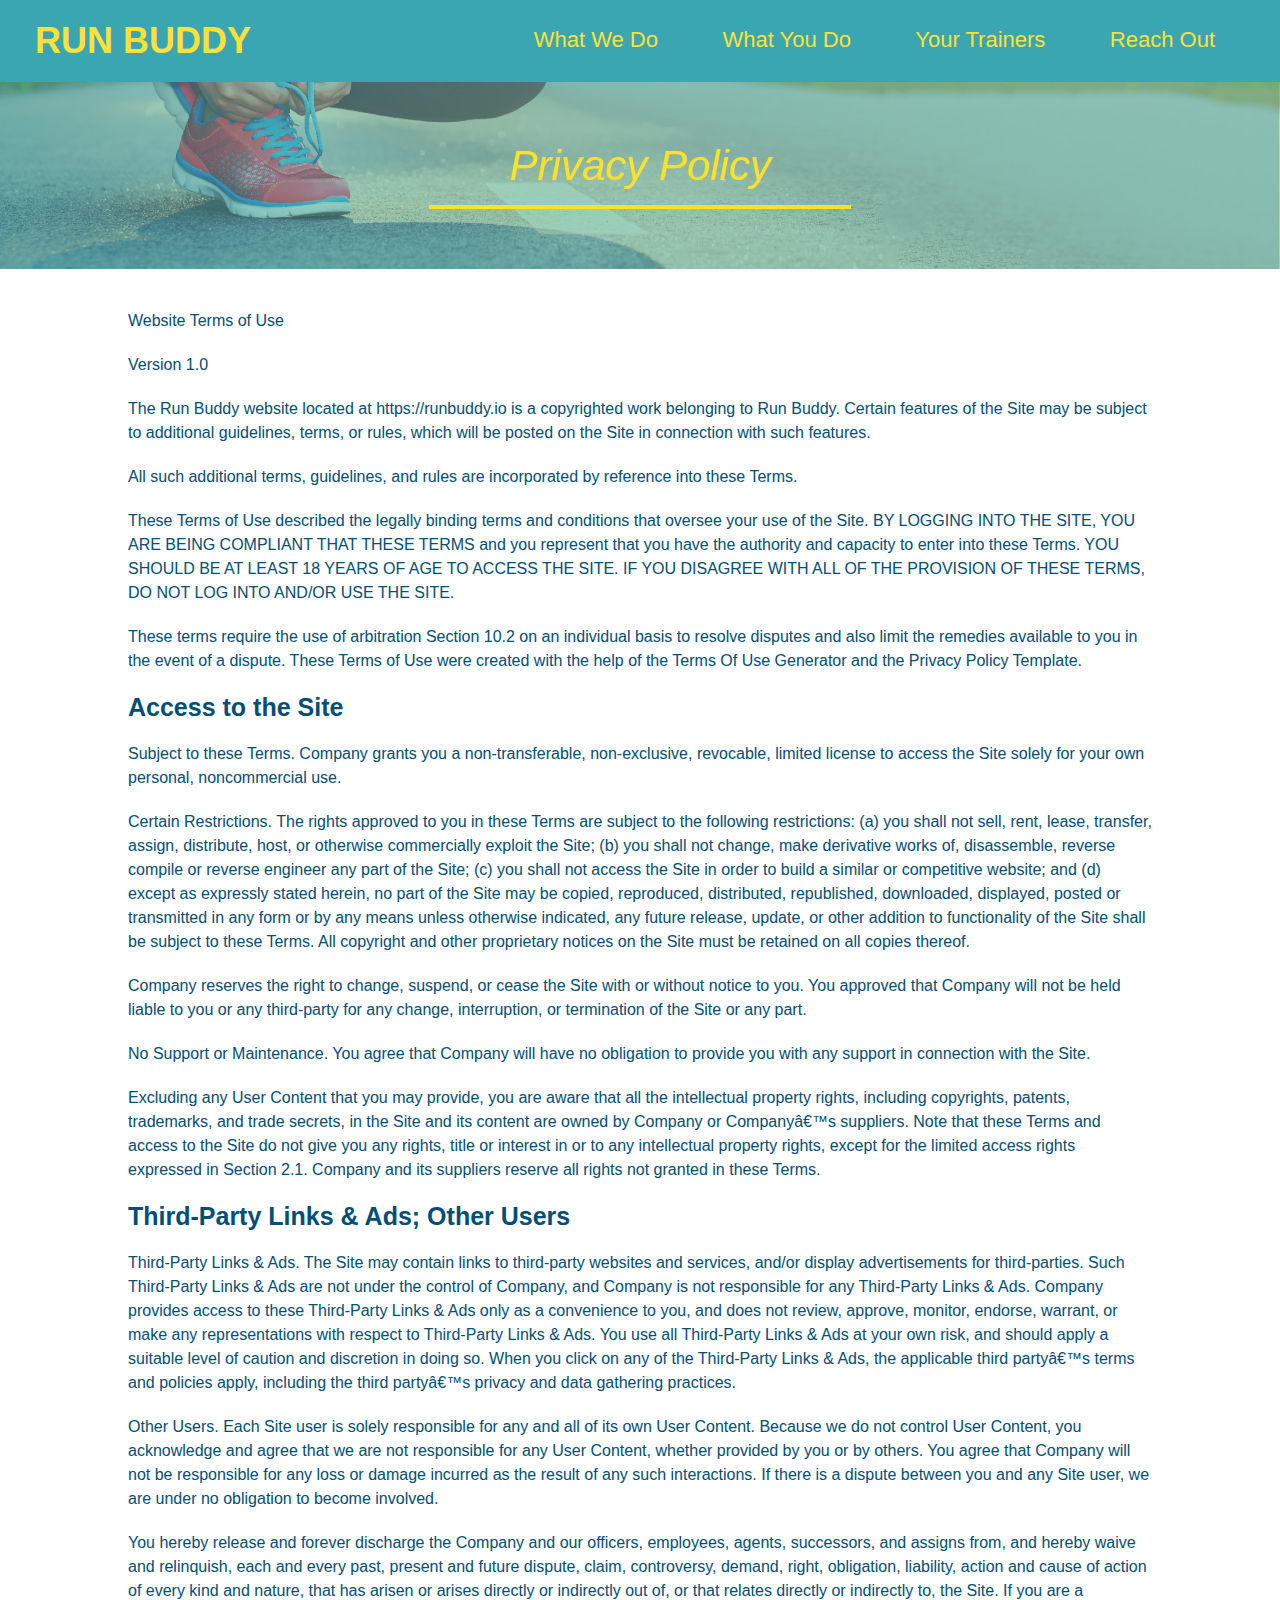
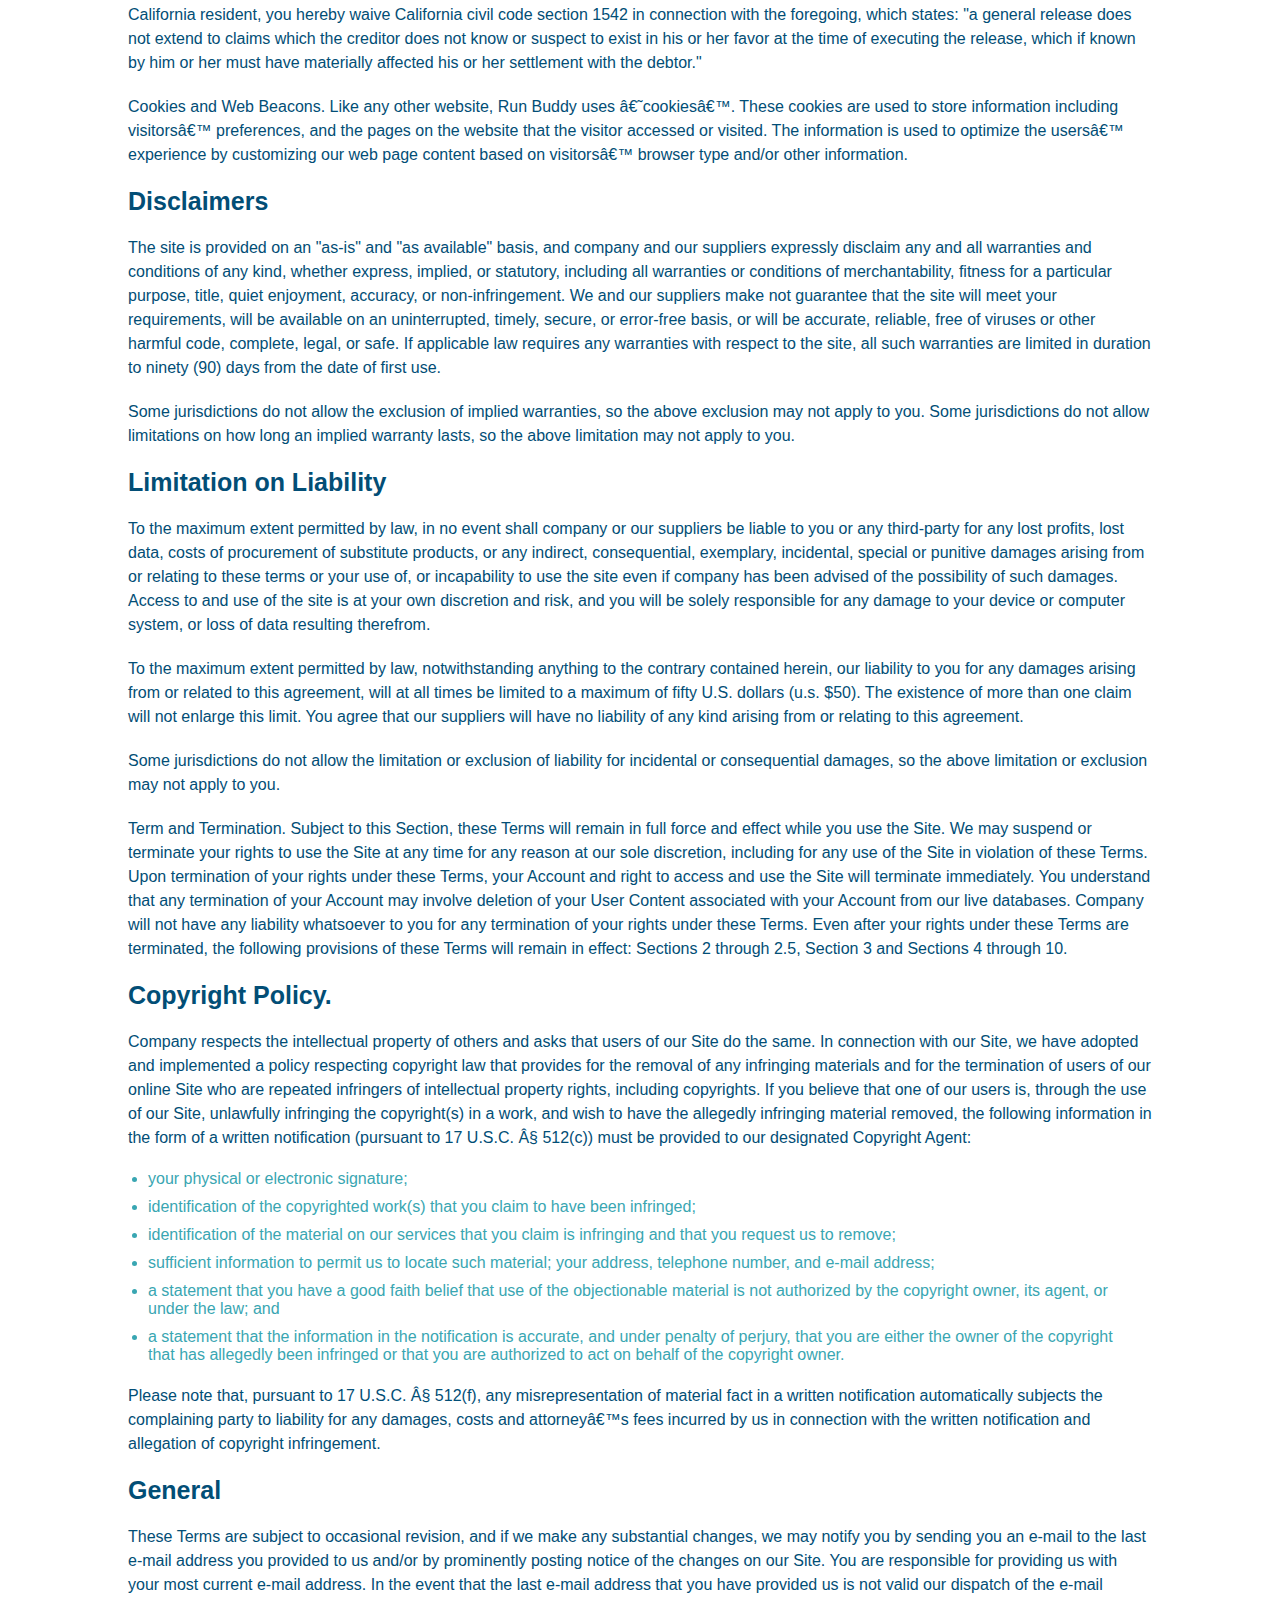
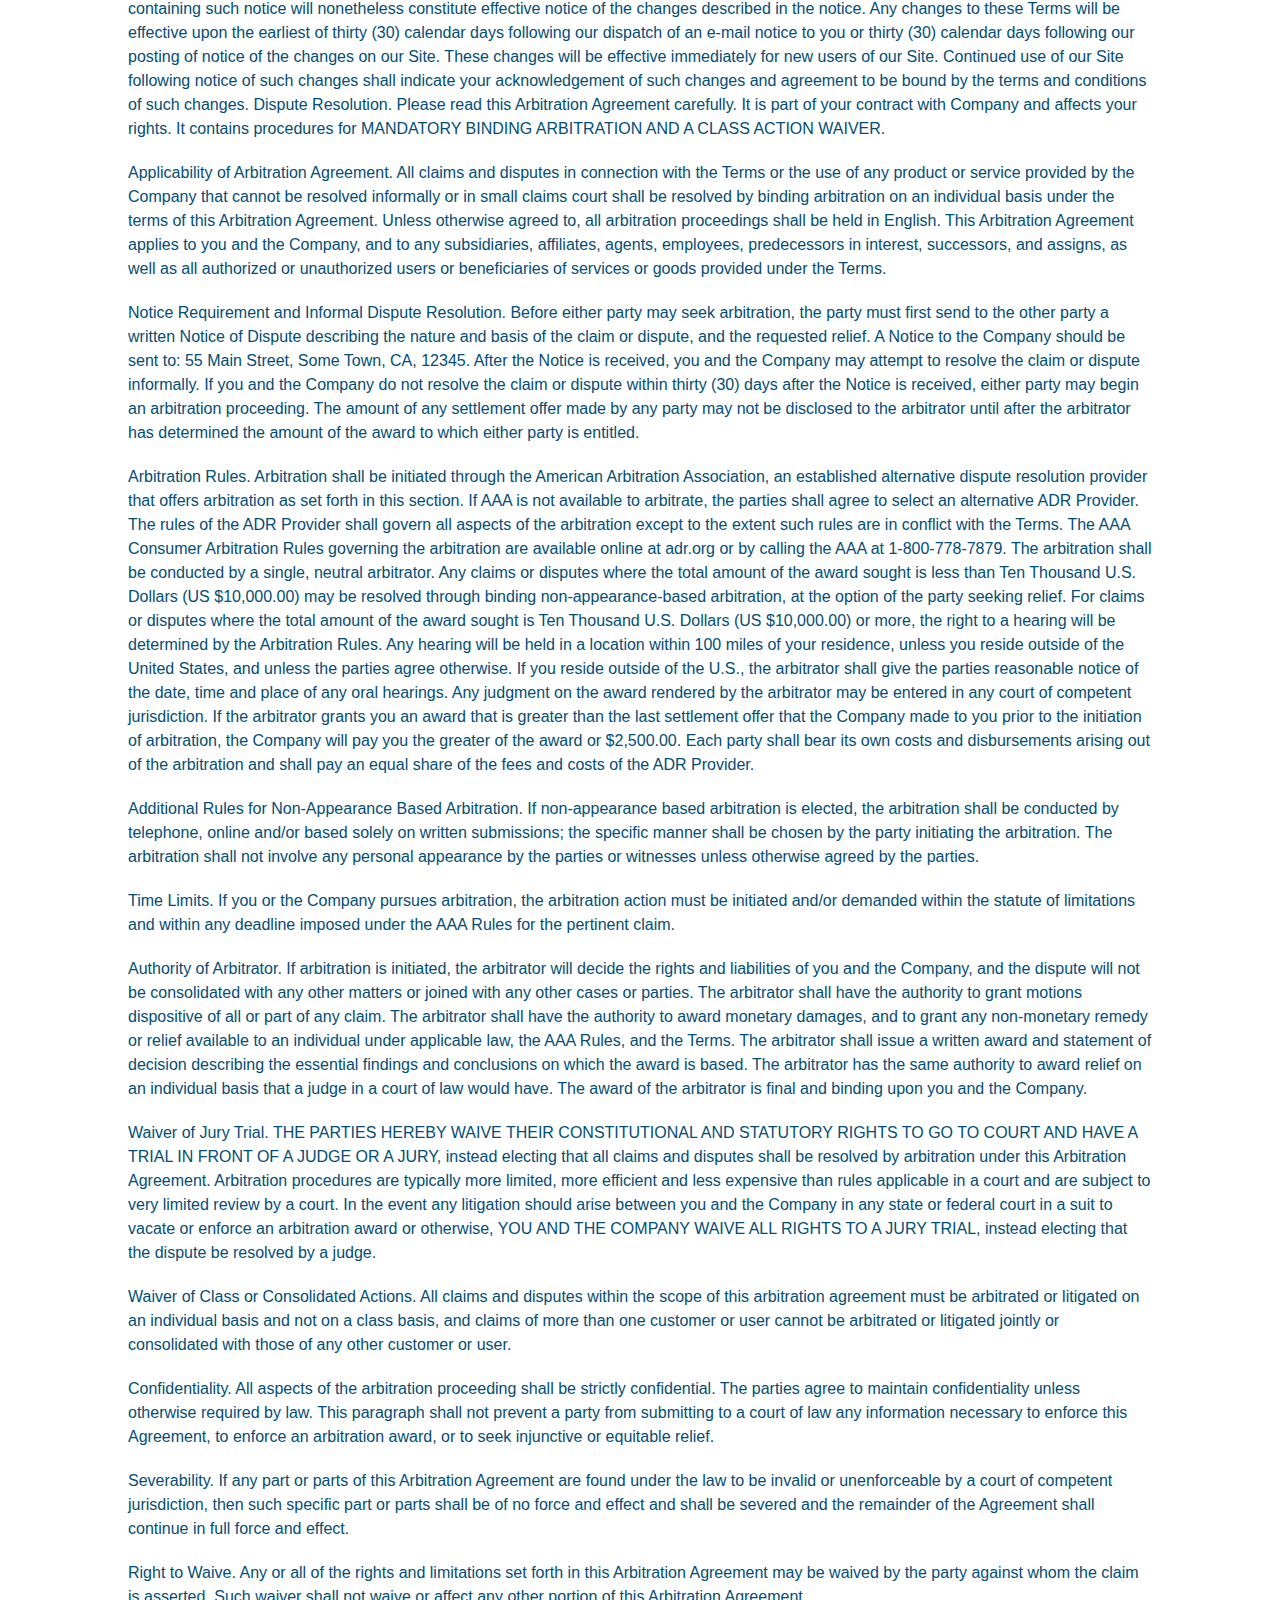
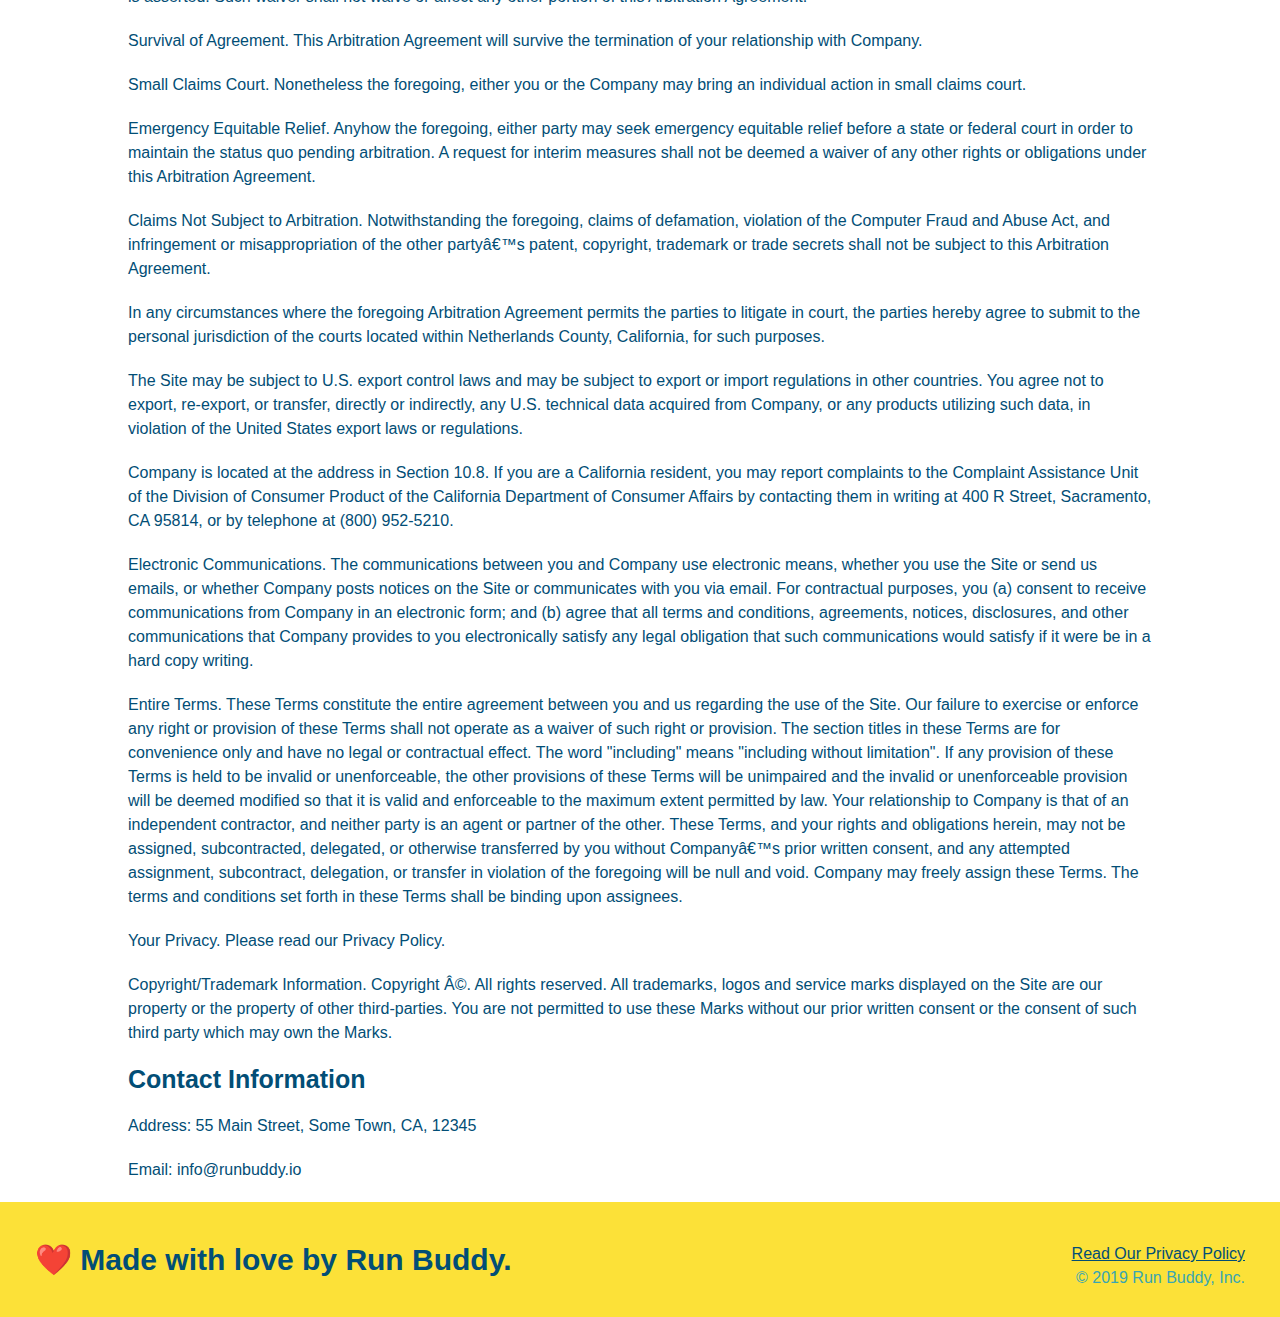
==== privacy-policy.html @ d6eb3178 "privacy policy" ====
<!DOCTYPE html>
<html lang="en">
    <head>
        <meta charset="UTF-8" />
        <title>Privacy Policy - Run Buddy</title>
        <link rel="stylesheet" href="./assets/css/style.css" />
        <link rel="stylesheet" href="./assets/css/secondary-styles.css" />
    </head>
    <body>
        <header>
            <h1>
            <a href="/">
                RUN BUDDY
            </a>
            </h1>
            <nav>
                <ul>
                    <li>
                        <a href="./index.html#what-we-do">What We Do</a>
                    </li>
                    <li>
                        <a href="./index.html#what-you-do">What You Do</a>
                    </li>
                    <li>
                        <a href="./index.html#your-trainers">Your Trainers</a>
                    </li>
                    <li>
                        <a href="./index.html#reach-out">Reach Out</a>
                    </li>
                </ul>
            </nav>
        </header>
        <Section class="hero">
            <h2 class="page-title">
                Privacy Policy
            </h2>
        </Section>
        <article class="secondary-content">
            <p>
                Website Terms of Use
              </p>
        
              <p>
                Version 1.0
              </p>
        
              <p>
                The Run Buddy website located at https://runbuddy.io is a copyrighted work belonging to Run Buddy. Certain
                features of the Site may be subject to additional guidelines, terms, or rules, which will be posted on the Site
                in connection with such features.
              </p>
        
              <p>
                All such additional terms, guidelines, and rules are incorporated by reference into these Terms.
              </p>
        
              <p>
                These Terms of Use described the legally binding terms and conditions that oversee your use of the Site. BY
                LOGGING INTO THE SITE, YOU ARE BEING COMPLIANT THAT THESE TERMS and you represent that you have the authority
                and capacity to enter into these Terms. YOU SHOULD BE AT LEAST 18 YEARS OF AGE TO ACCESS THE SITE. IF YOU
                DISAGREE WITH ALL OF THE PROVISION OF THESE TERMS, DO NOT LOG INTO AND/OR USE THE SITE.
              </p>
        
              <p>
                These terms require the use of arbitration Section 10.2 on an individual basis to resolve disputes and also
                limit the remedies available to you in the event of a dispute. These Terms of Use were created with the help of
                the Terms Of Use Generator and the Privacy Policy Template.
              </p>
        
              <h3>
                Access to the Site
              </h3>
        
              <p>
                Subject to these Terms. Company grants you a non-transferable, non-exclusive, revocable, limited license to
                access the Site solely for your own personal, noncommercial use.
              </p>
        
              <p>
                Certain Restrictions. The rights approved to you in these Terms are subject to the following restrictions: (a)
                you shall not sell, rent, lease, transfer, assign, distribute, host, or otherwise commercially exploit the Site;
                (b) you shall not change, make derivative works of, disassemble, reverse compile or reverse engineer any part of
                the Site; (c) you shall not access the Site in order to build a similar or competitive website; and (d) except
                as expressly stated herein, no part of the Site may be copied, reproduced, distributed, republished, downloaded,
                displayed, posted or transmitted in any form or by any means unless otherwise indicated, any future release,
                update, or other addition to functionality of the Site shall be subject to these Terms. All copyright and other
                proprietary notices on the Site must be retained on all copies thereof.
              </p>
        
              <p>
                Company reserves the right to change, suspend, or cease the Site with or without notice to you. You approved
                that Company will not be held liable to you or any third-party for any change, interruption, or termination of
                the Site or any part.
              </p>
        
              <p>
                No Support or Maintenance. You agree that Company will have no obligation to provide you with any support in
                connection with the Site.
              </p>
        
              <p>
                Excluding any User Content that you may provide, you are aware that all the intellectual property rights,
                including copyrights, patents, trademarks, and trade secrets, in the Site and its content are owned by Company
                or Companyâ€™s suppliers. Note that these Terms and access to the Site do not give you any rights, title or
                interest in or to any intellectual property rights, except for the limited access rights expressed in Section
                2.1. Company and its suppliers reserve all rights not granted in these Terms.
              </p>
        
              <h3>
                Third-Party Links & Ads; Other Users
              </h3>
        
              <p>
                Third-Party Links & Ads. The Site may contain links to third-party websites and services, and/or display
                advertisements for third-parties. Such Third-Party Links & Ads are not under the control of Company, and Company
                is not responsible for any Third-Party Links & Ads. Company provides access to these Third-Party Links & Ads
                only as a convenience to you, and does not review, approve, monitor, endorse, warrant, or make any
                representations with respect to Third-Party Links & Ads. You use all Third-Party Links & Ads at your own risk,
                and should apply a suitable level of caution and discretion in doing so. When you click on any of the
                Third-Party Links & Ads, the applicable third partyâ€™s terms and policies apply, including the third partyâ€™s
                privacy and data gathering practices.
              </p>
        
              <p>
                Other Users. Each Site user is solely responsible for any and all of its own User Content. Because we do not
                control User Content, you acknowledge and agree that we are not responsible for any User Content, whether
                provided by you or by others. You agree that Company will not be responsible for any loss or damage incurred as
                the result of any such interactions. If there is a dispute between you and any Site user, we are under no
                obligation to become involved.
              </p>
        
              <p>
                You hereby release and forever discharge the Company and our officers, employees, agents, successors, and
                assigns from, and hereby waive and relinquish, each and every past, present and future dispute, claim,
                controversy, demand, right, obligation, liability, action and cause of action of every kind and nature, that has
                arisen or arises directly or indirectly out of, or that relates directly or indirectly to, the Site. If you are
                a California resident, you hereby waive California civil code section 1542 in connection with the foregoing,
                which states: "a general release does not extend to claims which the creditor does not know or suspect to exist
                in his or her favor at the time of executing the release, which if known by him or her must have materially
                affected his or her settlement with the debtor."
              </p>
        
              <p>
                Cookies and Web Beacons. Like any other website, Run Buddy uses â€˜cookiesâ€™. These cookies are used to store
                information including visitorsâ€™ preferences, and the pages on the website that the visitor accessed or visited.
                The information is used to optimize the usersâ€™ experience by customizing our web page content based on visitorsâ€™
                browser type and/or other information.
              </p>
        
              <h3>
                Disclaimers
              </h3>
        
              <p>
                The site is provided on an "as-is" and "as available" basis, and company and our suppliers expressly disclaim
                any and all warranties and conditions of any kind, whether express, implied, or statutory, including all
                warranties or conditions of merchantability, fitness for a particular purpose, title, quiet enjoyment, accuracy,
                or non-infringement. We and our suppliers make not guarantee that the site will meet your requirements, will be
                available on an uninterrupted, timely, secure, or error-free basis, or will be accurate, reliable, free of
                viruses or other harmful code, complete, legal, or safe. If applicable law requires any warranties with respect
                to the site, all such warranties are limited in duration to ninety (90) days from the date of first use.
              </p>
        
              <p>
                Some jurisdictions do not allow the exclusion of implied warranties, so the above exclusion may not apply to
                you. Some jurisdictions do not allow limitations on how long an implied warranty lasts, so the above limitation
                may not apply to you.
              </p>
        
              <h3>
                Limitation on Liability
              </h3>
        
              <p>
                To the maximum extent permitted by law, in no event shall company or our suppliers be liable to you or any
                third-party for any lost profits, lost data, costs of procurement of substitute products, or any indirect,
                consequential, exemplary, incidental, special or punitive damages arising from or relating to these terms or
                your use of, or incapability to use the site even if company has been advised of the possibility of such
                damages. Access to and use of the site is at your own discretion and risk, and you will be solely responsible
                for any damage to your device or computer system, or loss of data resulting therefrom.
              </p>
        
              <p>
                To the maximum extent permitted by law, notwithstanding anything to the contrary contained herein, our liability
                to you for any damages arising from or related to this agreement, will at all times be limited to a maximum of
                fifty U.S. dollars (u.s. $50). The existence of more than one claim will not enlarge this limit. You agree that
                our suppliers will have no liability of any kind arising from or relating to this agreement.
              </p>
        
              <p>
                Some jurisdictions do not allow the limitation or exclusion of liability for incidental or consequential
                damages, so the above limitation or exclusion may not apply to you.
              </p>
        
              <p>
                Term and Termination. Subject to this Section, these Terms will remain in full force and effect while you use
                the Site. We may suspend or terminate your rights to use the Site at any time for any reason at our sole
                discretion, including for any use of the Site in violation of these Terms. Upon termination of your rights under
                these Terms, your Account and right to access and use the Site will terminate immediately. You understand that
                any termination of your Account may involve deletion of your User Content associated with your Account from our
                live databases. Company will not have any liability whatsoever to you for any termination of your rights under
                these Terms. Even after your rights under these Terms are terminated, the following provisions of these Terms
                will remain in effect: Sections 2 through 2.5, Section 3 and Sections 4 through 10.
              </p>
        
              <h3>
                Copyright Policy.
              </h3>
        
              <p>
                Company respects the intellectual property of others and asks that users of our Site do the same. In connection
                with our Site, we have adopted and implemented a policy respecting copyright law that provides for the removal
                of any infringing materials and for the termination of users of our online Site who are repeated infringers of
                intellectual property rights, including copyrights. If you believe that one of our users is, through the use of
                our Site, unlawfully infringing the copyright(s) in a work, and wish to have the allegedly infringing material
                removed, the following information in the form of a written notification (pursuant to 17 U.S.C. Â§ 512(c)) must
                be provided to our designated Copyright Agent:
              </p>
        
              <ul>
                <li>
                  your physical or electronic signature;
                </li>
                <li>
                  identification of the copyrighted work(s) that you claim to have been infringed;
                </li>
                <li>
                  identification of the material on our services that you claim is infringing and that you request us to remove;
                </li>
                <li>
                  sufficient information to permit us to locate such material; your address, telephone number, and e-mail
                  address;
                </li>
                <li>
                  a statement that you have a good faith belief that use of the objectionable material is not authorized by the
                  copyright owner, its agent, or under the law; and
                </li>
                <li>
                  a statement that the information in the notification is accurate, and under penalty of perjury, that you are
                  either the owner of the copyright that has allegedly been infringed or that you are authorized to act on
                  behalf of the copyright owner.
                </li>
              </ul>
        
              <p>
                Please note that, pursuant to 17 U.S.C. Â§ 512(f), any misrepresentation of material fact in a written
                notification automatically subjects the complaining party to liability for any damages, costs and attorneyâ€™s
                fees incurred by us in connection with the written notification and allegation of copyright infringement.
              </p>
        
              <h3>
                General
              </h3>
        
              <p>
                These Terms are subject to occasional revision, and if we make any substantial changes, we may notify you by
                sending you an e-mail to the last e-mail address you provided to us and/or by prominently posting notice of the
                changes on our Site. You are responsible for providing us with your most current e-mail address. In the event
                that the last e-mail address that you have provided us is not valid our dispatch of the e-mail containing such
                notice will nonetheless constitute effective notice of the changes described in the notice. Any changes to these
                Terms will be effective upon the earliest of thirty (30) calendar days following our dispatch of an e-mail
                notice to you or thirty (30) calendar days following our posting of notice of the changes on our Site. These
                changes will be effective immediately for new users of our Site. Continued use of our Site following notice of
                such changes shall indicate your acknowledgement of such changes and agreement to be bound by the terms and
                conditions of such changes. Dispute Resolution. Please read this Arbitration Agreement carefully. It is part of
                your contract with Company and affects your rights. It contains procedures for MANDATORY BINDING ARBITRATION AND
                A CLASS ACTION WAIVER.
              </p>
        
              <p>
                Applicability of Arbitration Agreement. All claims and disputes in connection with the Terms or the use of any
                product or service provided by the Company that cannot be resolved informally or in small claims court shall be
                resolved by binding arbitration on an individual basis under the terms of this Arbitration Agreement. Unless
                otherwise agreed to, all arbitration proceedings shall be held in English. This Arbitration Agreement applies to
                you and the Company, and to any subsidiaries, affiliates, agents, employees, predecessors in interest,
                successors, and assigns, as well as all authorized or unauthorized users or beneficiaries of services or goods
                provided under the Terms.
              </p>
        
              <p>
                Notice Requirement and Informal Dispute Resolution. Before either party may seek arbitration, the party must
                first send to the other party a written Notice of Dispute describing the nature and basis of the claim or
                dispute, and the requested relief. A Notice to the Company should be sent to: 55 Main Street, Some Town, CA,
                12345. After the Notice is received, you and the Company may attempt to resolve the claim or dispute informally.
                If you and the Company do not resolve the claim or dispute within thirty (30) days after the Notice is received,
                either party may begin an arbitration proceeding. The amount of any settlement offer made by any party may not
                be disclosed to the arbitrator until after the arbitrator has determined the amount of the award to which either
                party is entitled.
              </p>
        
              <p>
                Arbitration Rules. Arbitration shall be initiated through the American Arbitration Association, an established
                alternative dispute resolution provider that offers arbitration as set forth in this section. If AAA is not
                available to arbitrate, the parties shall agree to select an alternative ADR Provider. The rules of the ADR
                Provider shall govern all aspects of the arbitration except to the extent such rules are in conflict with the
                Terms. The AAA Consumer Arbitration Rules governing the arbitration are available online at adr.org or by
                calling the AAA at 1-800-778-7879. The arbitration shall be conducted by a single, neutral arbitrator. Any
                claims or disputes where the total amount of the award sought is less than Ten Thousand U.S. Dollars (US
                $10,000.00) may be resolved through binding non-appearance-based arbitration, at the option of the party seeking
                relief. For claims or disputes where the total amount of the award sought is Ten Thousand U.S. Dollars (US
                $10,000.00) or more, the right to a hearing will be determined by the Arbitration Rules. Any hearing will be
                held in a location within 100 miles of your residence, unless you reside outside of the United States, and
                unless the parties agree otherwise. If you reside outside of the U.S., the arbitrator shall give the parties
                reasonable notice of the date, time and place of any oral hearings. Any judgment on the award rendered by the
                arbitrator may be entered in any court of competent jurisdiction. If the arbitrator grants you an award that is
                greater than the last settlement offer that the Company made to you prior to the initiation of arbitration, the
                Company will pay you the greater of the award or $2,500.00. Each party shall bear its own costs and
                disbursements arising out of the arbitration and shall pay an equal share of the fees and costs of the ADR
                Provider.
              </p>
        
              <p>
                Additional Rules for Non-Appearance Based Arbitration. If non-appearance based arbitration is elected, the
                arbitration shall be conducted by telephone, online and/or based solely on written submissions; the specific
                manner shall be chosen by the party initiating the arbitration. The arbitration shall not involve any personal
                appearance by the parties or witnesses unless otherwise agreed by the parties.
              </p>
        
              <p>
                Time Limits. If you or the Company pursues arbitration, the arbitration action must be initiated and/or demanded
                within the statute of limitations and within any deadline imposed under the AAA Rules for the pertinent claim.
              </p>
        
              <p>
                Authority of Arbitrator. If arbitration is initiated, the arbitrator will decide the rights and liabilities of
                you and the Company, and the dispute will not be consolidated with any other matters or joined with any other
                cases or parties. The arbitrator shall have the authority to grant motions dispositive of all or part of any
                claim. The arbitrator shall have the authority to award monetary damages, and to grant any non-monetary remedy
                or relief available to an individual under applicable law, the AAA Rules, and the Terms. The arbitrator shall
                issue a written award and statement of decision describing the essential findings and conclusions on which the
                award is based. The arbitrator has the same authority to award relief on an individual basis that a judge in a
                court of law would have. The award of the arbitrator is final and binding upon you and the Company.
              </p>
        
              <p>
                Waiver of Jury Trial. THE PARTIES HEREBY WAIVE THEIR CONSTITUTIONAL AND STATUTORY RIGHTS TO GO TO COURT AND HAVE
                A TRIAL IN FRONT OF A JUDGE OR A JURY, instead electing that all claims and disputes shall be resolved by
                arbitration under this Arbitration Agreement. Arbitration procedures are typically more limited, more efficient
                and less expensive than rules applicable in a court and are subject to very limited review by a court. In the
                event any litigation should arise between you and the Company in any state or federal court in a suit to vacate
                or enforce an arbitration award or otherwise, YOU AND THE COMPANY WAIVE ALL RIGHTS TO A JURY TRIAL, instead
                electing that the dispute be resolved by a judge.
              </p>
        
              <p>
                Waiver of Class or Consolidated Actions. All claims and disputes within the scope of this arbitration agreement
                must be arbitrated or litigated on an individual basis and not on a class basis, and claims of more than one
                customer or user cannot be arbitrated or litigated jointly or consolidated with those of any other customer or
                user.
              </p>
        
              <p>
                Confidentiality. All aspects of the arbitration proceeding shall be strictly confidential. The parties agree to
                maintain confidentiality unless otherwise required by law. This paragraph shall not prevent a party from
                submitting to a court of law any information necessary to enforce this Agreement, to enforce an arbitration
                award, or to seek injunctive or equitable relief.
              </p>
        
              <p>
                Severability. If any part or parts of this Arbitration Agreement are found under the law to be invalid or
                unenforceable by a court of competent jurisdiction, then such specific part or parts shall be of no force and
                effect and shall be severed and the remainder of the Agreement shall continue in full force and effect.
              </p>
        
              <p>
                Right to Waive. Any or all of the rights and limitations set forth in this Arbitration Agreement may be waived
                by the party against whom the claim is asserted. Such waiver shall not waive or affect any other portion of this
                Arbitration Agreement.
              </p>
        
              <p>
                Survival of Agreement. This Arbitration Agreement will survive the termination of your relationship with
                Company.
              </p>
        
              <p>
                Small Claims Court. Nonetheless the foregoing, either you or the Company may bring an individual action in small
                claims court.
              </p>
        
              <p>
                Emergency Equitable Relief. Anyhow the foregoing, either party may seek emergency equitable relief before a
                state or federal court in order to maintain the status quo pending arbitration. A request for interim measures
                shall not be deemed a waiver of any other rights or obligations under this Arbitration Agreement.
              </p>
        
              <p>
                Claims Not Subject to Arbitration. Notwithstanding the foregoing, claims of defamation, violation of the
                Computer Fraud and Abuse Act, and infringement or misappropriation of the other partyâ€™s patent, copyright,
                trademark or trade secrets shall not be subject to this Arbitration Agreement.
              </p>
        
              <p>
                In any circumstances where the foregoing Arbitration Agreement permits the parties to litigate in court, the
                parties hereby agree to submit to the personal jurisdiction of the courts located within Netherlands County,
                California, for such purposes.
              </p>
        
              <p>
                The Site may be subject to U.S. export control laws and may be subject to export or import regulations in other
                countries. You agree not to export, re-export, or transfer, directly or indirectly, any U.S. technical data
                acquired from Company, or any products utilizing such data, in violation of the United States export laws or
                regulations.
              </p>
        
              <p>
                Company is located at the address in Section 10.8. If you are a California resident, you may report complaints
                to the Complaint Assistance Unit of the Division of Consumer Product of the California Department of Consumer
                Affairs by contacting them in writing at 400 R Street, Sacramento, CA 95814, or by telephone at (800) 952-5210.
              </p>
        
              <p>
                Electronic Communications. The communications between you and Company use electronic means, whether you use the
                Site or send us emails, or whether Company posts notices on the Site or communicates with you via email. For
                contractual purposes, you (a) consent to receive communications from Company in an electronic form; and (b)
                agree that all terms and conditions, agreements, notices, disclosures, and other communications that Company
                provides to you electronically satisfy any legal obligation that such communications would satisfy if it were be
                in a hard copy writing.
              </p>
        
              <p>
                Entire Terms. These Terms constitute the entire agreement between you and us regarding the use of the Site. Our
                failure to exercise or enforce any right or provision of these Terms shall not operate as a waiver of such right
                or provision. The section titles in these Terms are for convenience only and have no legal or contractual
                effect. The word "including" means "including without limitation". If any provision of these Terms is held to be
                invalid or unenforceable, the other provisions of these Terms will be unimpaired and the invalid or
                unenforceable provision will be deemed modified so that it is valid and enforceable to the maximum extent
                permitted by law. Your relationship to Company is that of an independent contractor, and neither party is an
                agent or partner of the other. These Terms, and your rights and obligations herein, may not be assigned,
                subcontracted, delegated, or otherwise transferred by you without Companyâ€™s prior written consent, and any
                attempted assignment, subcontract, delegation, or transfer in violation of the foregoing will be null and void.
                Company may freely assign these Terms. The terms and conditions set forth in these Terms shall be binding upon
                assignees.
              </p>
        
              <p>
                Your Privacy. Please read our Privacy Policy.
              </p>
        
              <p>
                Copyright/Trademark Information. Copyright Â©. All rights reserved. All trademarks, logos and service marks
                displayed on the Site are our property or the property of other third-parties. You are not permitted to use
                these Marks without our prior written consent or the consent of such third party which may own the Marks.
              </p>
        
              <h3>
                Contact Information
              </h3>
        
              <p>
                Address: 55 Main Street, Some Town, CA, 12345
              </p>
        
              <p>
                Email: info@runbuddy.io
              </p>
        </article>
        

    <footer>
        <h2>❤️ Made with love by Run Buddy.</h2>
        <div>
            <a href="./privacy-policy.html">Read Our Privacy Policy</a><br />
            &copy; 2019 Run Buddy, Inc.
        </div>
    </footer>


    </body>
</html>
---- assets/css/style.css ----
* {
    margin: 0;
    padding: 0;
    box-sizing: border-box;
}

body {
    color:#39a6b2;
    font-family: Helvetica, Arial, sans-serif;
}

header {
    padding: 20px 35px;
    background-color: #39a6b2;
}

header h1 {
    font-weight: bold;
    font-size: 36px;
    color:#fce138;
    margin: 0;
    display: inline;
}

header a {
    text-decoration: none;
    color: #fce138;
}

header nav {
    float: right;
    margin: 7px 0;
}

header nav ul li {
    display: inline;
}

header nav ul li a {
    margin: 0 30px;
    font-weight: lighter;
    font-size: 22px;
}

footer {
    background-color: #fce138;
    width: 100%;
    padding: 40px 35px;
}

footer h2 {
    display: inline;
    color: #024e76;
    font-size: 30px;
    margin: 0;
}

footer div {
    float: right;
    line-height: 1.5;
    text-align: right;
}

footer a {
    color: #024e76;
}

section {
    padding: 60px;
}

.hero {
    background-image: url("../images/hero-bg.jpeg");
    height: 600px;
    background-size: cover;
    background-position: center;
    position: relative;
}

.hero-form {
    border: 3px solid #024e76;
    background-color: #fce138;
    padding: 20px;
    width: 500px;
    color: #024e76;
    position: absolute;
    bottom: 120px;
    right: 140px;
}

.hero-form h3 {
   font-size: 24px;
   margin: 0;
}

.hero-form p {
    margin: 5px 0 15px 0;
}

.form-input {
    border: 1px solid #024e76;
    display: block;
    padding: 7px 15px;
    font-size: 16px;
    color: #024e76;
    width: 100%;
    margin-bottom: 15px;
}

.hero-form label {
    margin: 0 5px;
}

.hero-form button {
    color: #fce138;
    background-color: #024e76;
    border: none;
    padding: 10px 20px;
    font-size: 16px;
}

.intro {
    text-align: center;
}

.intro p {
    line-height: 1.7;
    color: #39a6b2;
    width: 80%;
    font-size: 20px;
    display: inline-block;
}

.steps {
    text-align: center;
    background: #fce138;
}

.steps div {
    margin-bottom: 80px;
}

.steps img {
    width: 15%;
    margin: 10px 0;
}

.steps h3 {
    color: #024e76;
    font-size: 46px;
    margin-top: 10px;
}

.steps p {
    color: #39a6b2;
    font-size: 23px;
}

.steps span {
    font-size: 38px;
}

.section-title {
    font-size: 55px;
    color: #024e76;
    margin-bottom: 35px;
    padding: 0 100px 20px 100px;
    display: inline-block;
    border-bottom: 3px solid; 
}

.primary-border {
    border-color: #fce138;
}

.secondary-border {
    border-color: #39a6b2;
}

.trainers {
    text-align: center;
}

.trainer {
    width: 900px;
    margin: 0 auto 30px auto;
    background: #024e76;
    color: #fce138;
    overflow: auto;
}

.trainer img {
    width: 35%;
    float: left;
}

.trainer-bio {
    padding: 35px;
    float: left;
    width: 65%;
}

.trainer-bio h3 {
    font-size: 32px;
    margin-bottom: 8px;
}

.trainer-bio h4 {
    font-weight: lighter;
    font-size: 26px;
    margin-bottom: 25px;
}

.trainer-bio p {
    font-size: 19px;
    line-height: 1.3;
}

.text-left {
    text-align: left;
}

.text-right {
    text-align: right;
}

.contact {
    text-align: center;
    background-color: #024e76;
}

.contact h2 {
    color: #fce138;
}

.contact-info iframe {
    width: 400px;
    height: 400px;
}

.contact-info div {
    width: 410px;
    display: inline-block;
    vertical-align: top;
    text-align: left;
    margin: 30px 0 0 60px;
    color: white;
}

.contact-info h3 {
    color: #fce138;
    font-size: 32px;
}

.contact-info p, .contact-info address {
    margin: 20px 0;
    line-height: 1.5;
    font-size: 20px;
    font-style: normal;
}

.contact-info a {
    color: #fce138;
}
---- assets/css/secondary-styles.css ----
.hero {
    background-position: bottom;
    height: auto;
    text-align: center;
    margin-bottom: 40px;
}

.page-title {
    color: #fce128;
    display: inline-block;
    border-bottom: 4px solid #fce128;
    padding: 0 80px 15px 80px;
    font-weight: normal;
    font-size: 42px;
    font-style: italic;
}

.secondary-content {
    width: 80%;
    margin: auto;
    color: #024e76;
}

.secondary-content h3 {
    font-size: 25px;
    margin: 20px 0 20px 0;
}

.secondary-content p {
    font-size: 16px;
    line-height: 1.5;
    margin: 20px 0 20px 0;
}

.secondary-content ul {
    margin: 15px 20px 15px 20px;
}

.secondary-content li {
    color: #39a6b2;
    margin: 10px 0 10px 0;
}
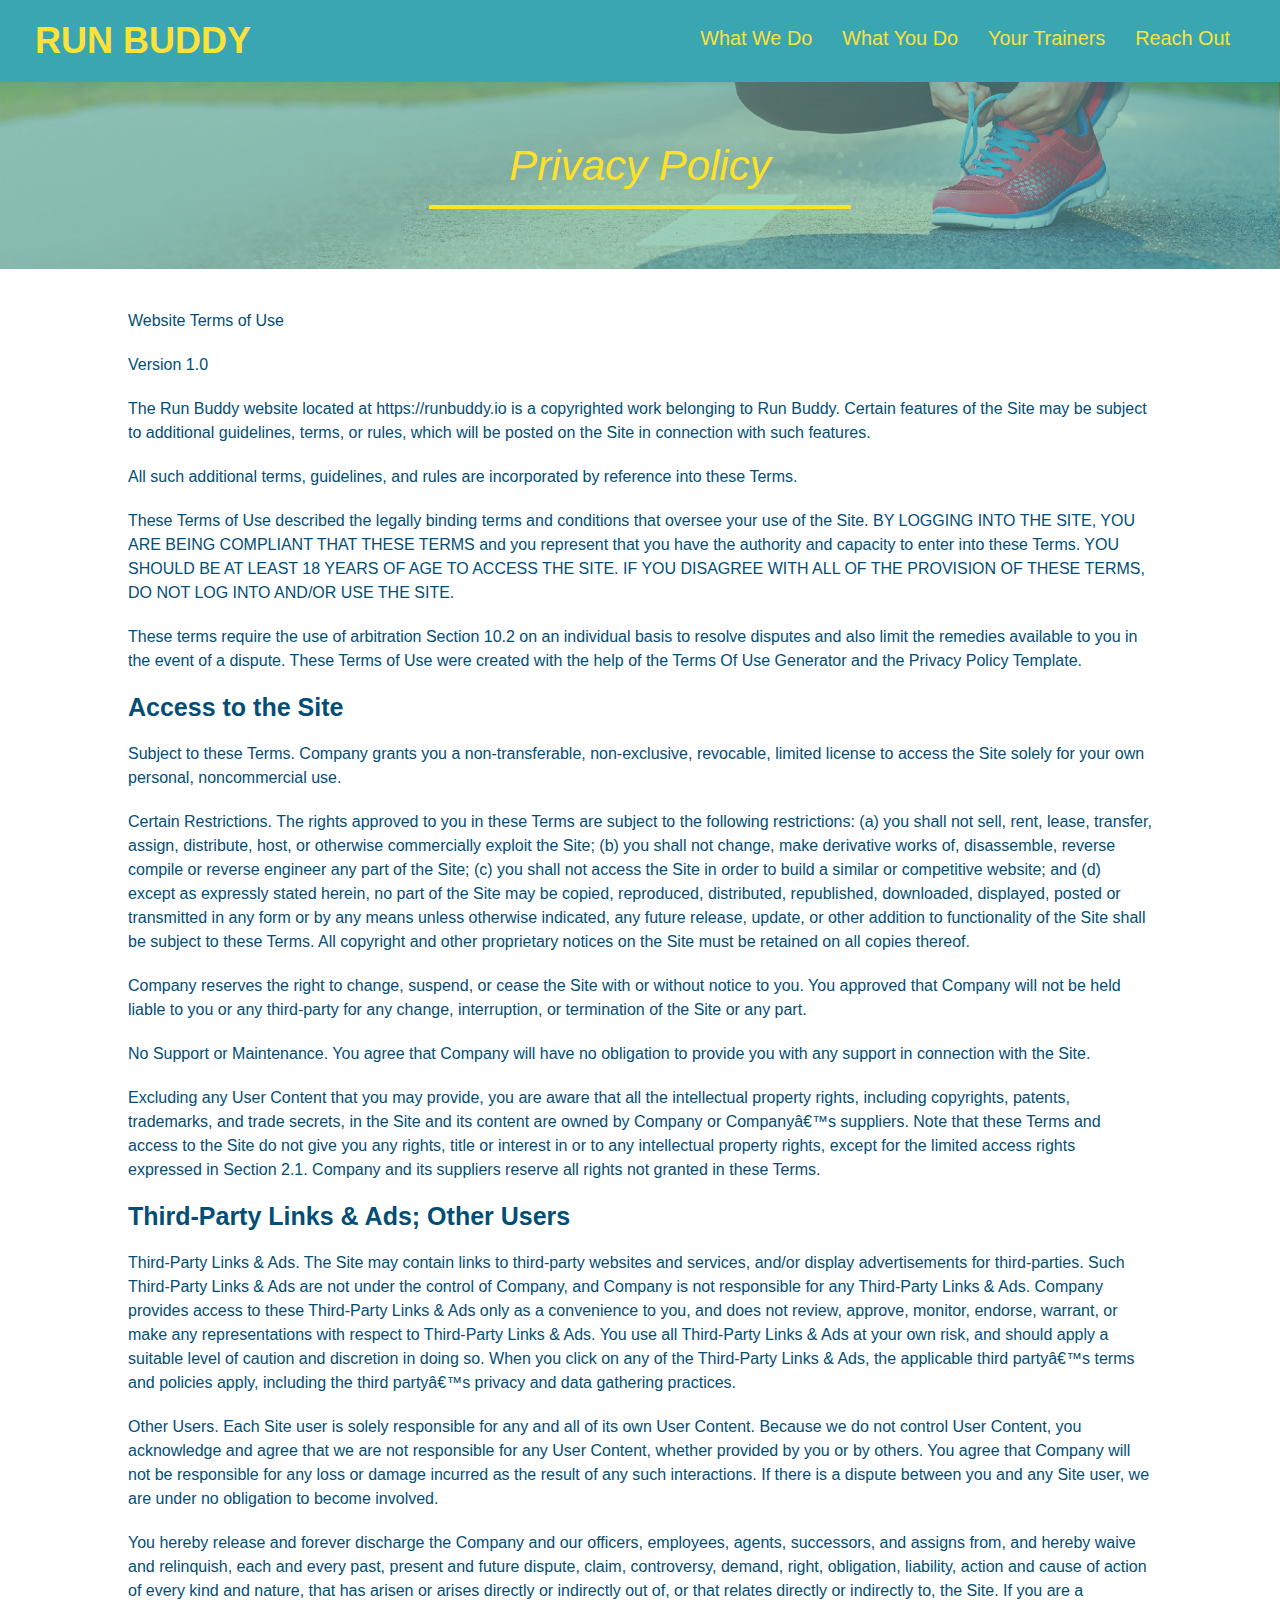
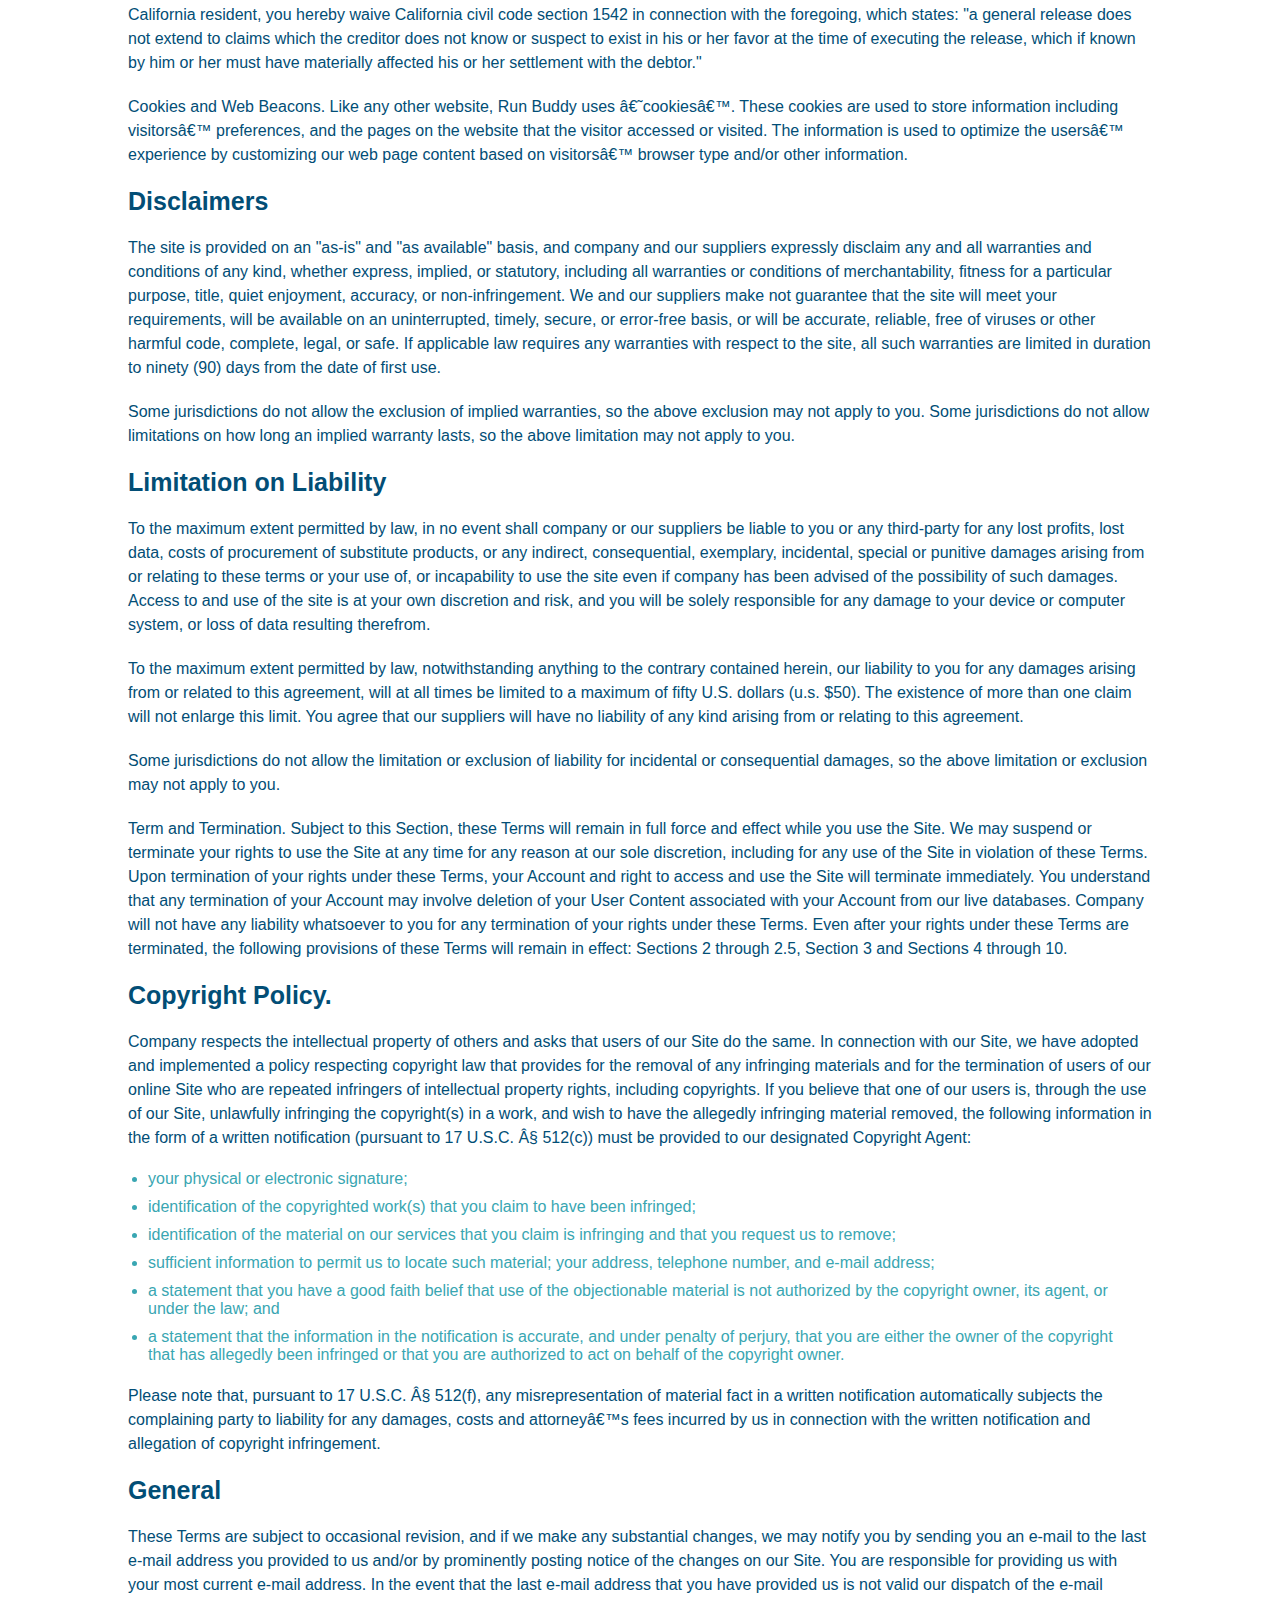
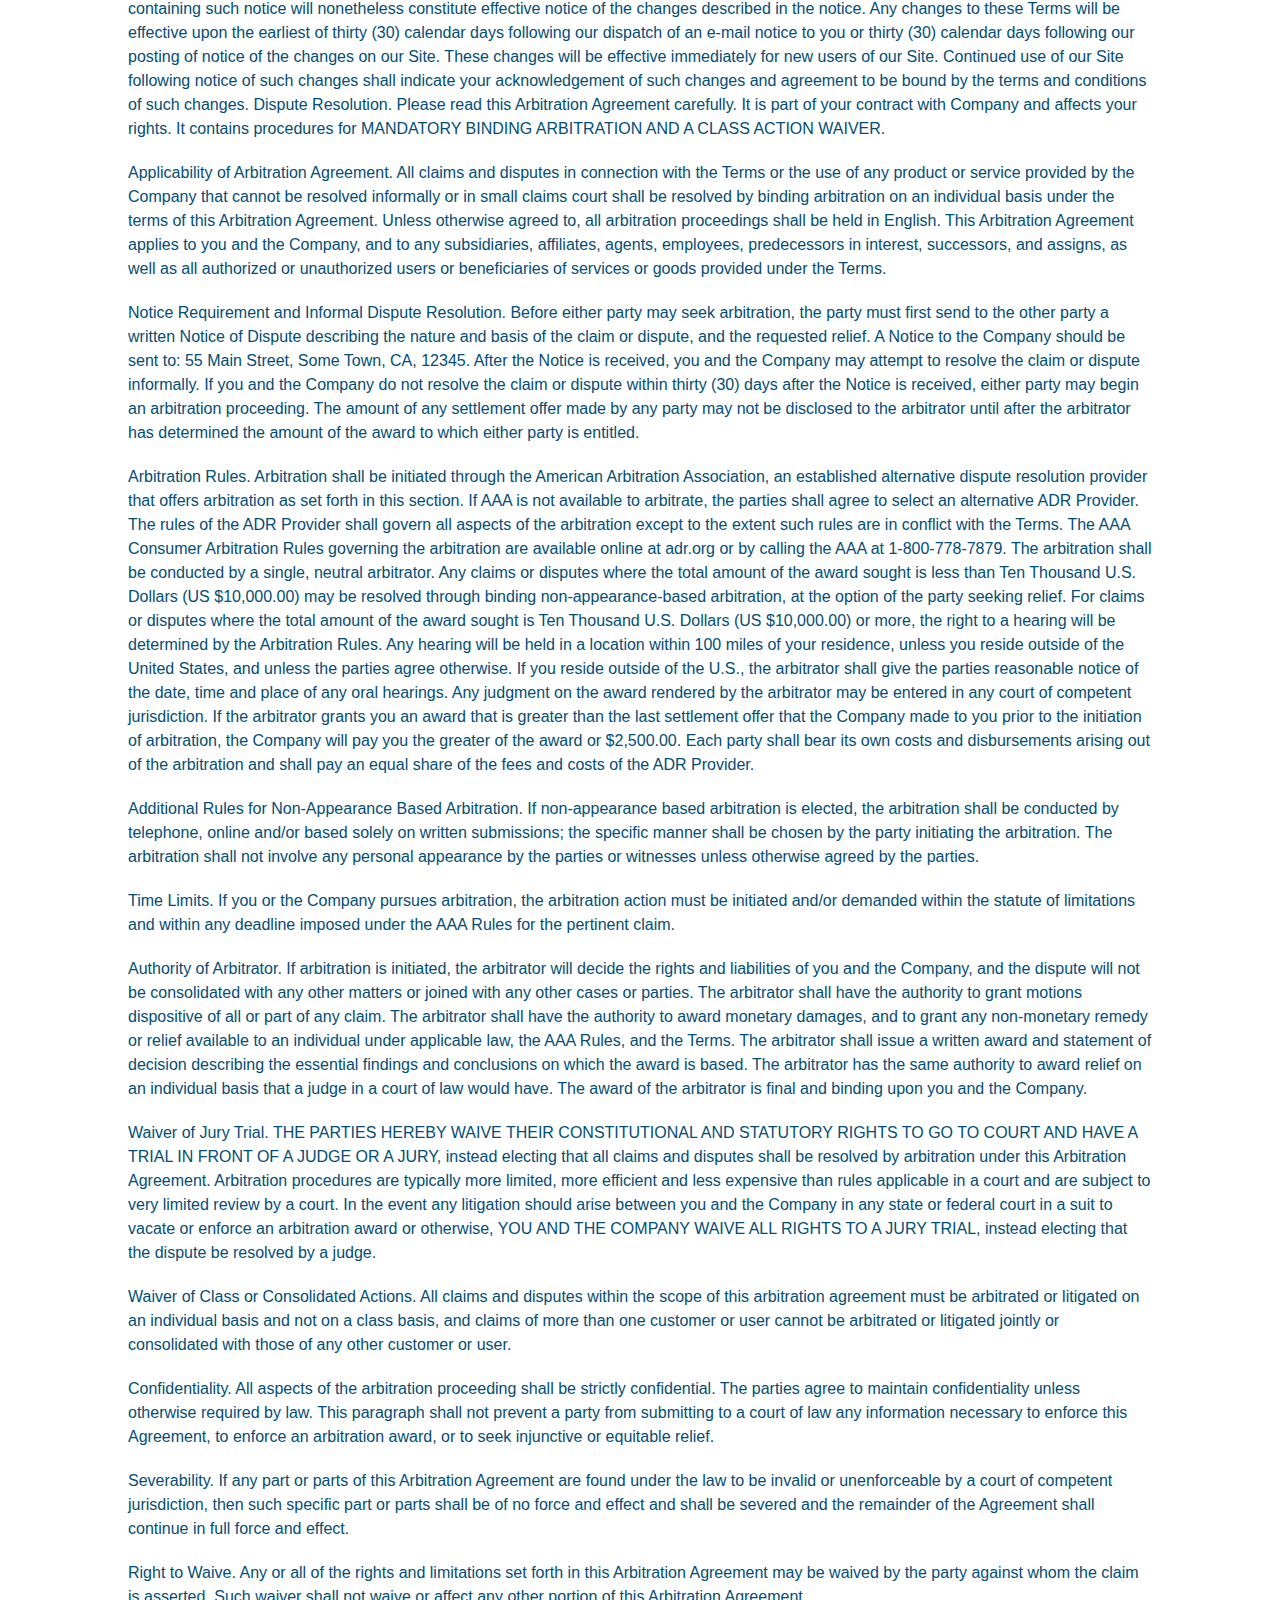
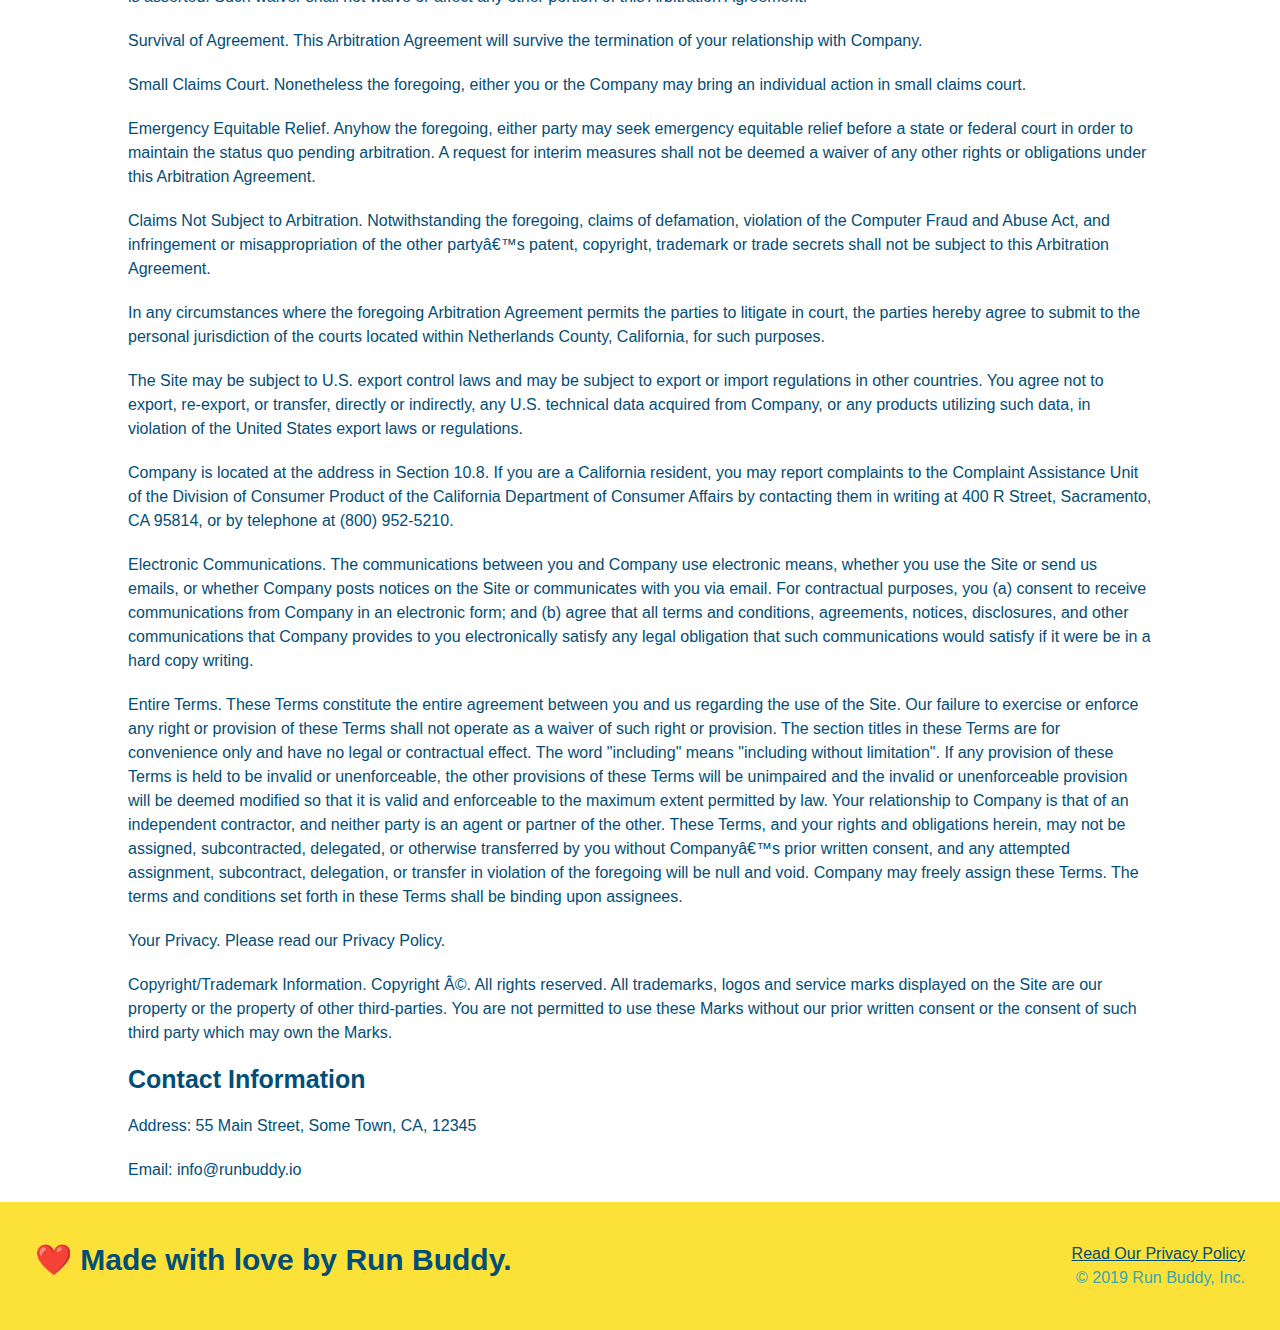
==== commit e26e0f26: "updated style sheets with media queries" ====
--- a/privacy-policy.html
+++ b/privacy-policy.html
@@ -2,6 +2,7 @@
 <html lang="en">
     <head>
         <meta charset="UTF-8" />
+        <meta name="viewport" content="width=device-width, initial-scale=1.0" />
         <title>Privacy Policy - Run Buddy</title>
         <link rel="stylesheet" href="./assets/css/style.css" />
         <link rel="stylesheet" href="./assets/css/secondary-styles.css" />
--- a/assets/css/style.css
+++ b/assets/css/style.css
@@ -12,6 +12,9 @@
 header {
     padding: 20px 35px;
     background-color: #39a6b2;
+    display: flex;
+    justify-content: space-between;
+    flex-wrap: wrap;
 }
 
 header h1 {
@@ -19,7 +22,6 @@
     font-size: 36px;
     color:#fce138;
     margin: 0;
-    display: inline;
 }
 
 header a {
@@ -28,35 +30,39 @@
 }
 
 header nav {
-    float: right;
     margin: 7px 0;
 }
 
-header nav ul li {
-    display: inline;
+header nav ul {
+    display: flex;
+    flex-wrap: wrap;
+    justify-content: space-between;
+    align-items: center;
+    list-style: none;
 }
 
 header nav ul li a {
-    margin: 0 30px;
+    padding: 10px 15px;
     font-weight: lighter;
-    font-size: 22px;
+    font-size: 1.55vw;
 }
 
 footer {
     background-color: #fce138;
     width: 100%;
     padding: 40px 35px;
+    display: flex;
+    justify-content: space-between;
+    flex-wrap: wrap;
 }
 
 footer h2 {
-    display: inline;
     color: #024e76;
     font-size: 30px;
     margin: 0;
 }
 
 footer div {
-    float: right;
     line-height: 1.5;
     text-align: right;
 }
@@ -70,22 +76,37 @@
 }
 
 .hero {
-    background-image: url("../images/hero-bg.jpeg");
-    height: 600px;
+    background-image: url("../images/hero-bg.jpg");
     background-size: cover;
     background-position: center;
-    position: relative;
+    display: flex;
+    justify-content: center;
+    flex-wrap: wrap;
+    align-items: flex-start;
+}
+
+.hero-cta {
+    width: 35%;
+    text-align: right;
+    margin: 3.5%;
+    color: #fff;
+    font-size: 18px;
+    line-height: 1.2;
+}
+
+.hero-cta h2 {
+    font-style: italic;
+    font-size: 55px;
+    color: #fce138;
 }
 
 .hero-form {
     border: 3px solid #024e76;
     background-color: #fce138;
     padding: 20px;
-    width: 500px;
-    color: #024e76;
-    position: absolute;
-    bottom: 120px;
-    right: 140px;
+    color: #024e76;
+    width: 40%;
+    margin: 3.5%;
 }
 
 .hero-form h3 {
@@ -119,113 +140,124 @@
     font-size: 16px;
 }
 
-.intro {
+.section-title {
+    font-size: 48px;
+    color: #024e76;
+    border-bottom: 3px solid; 
+    padding: 20px;
     text-align: center;
+    margin: 0 auto 35px auto;
+    width: 50%;
+}
+
+.primary-border {
+    border-color: #fce138;
+}
+
+.secondary-border {
+    border-color: #39a6b2;
 }
 
 .intro p {
     line-height: 1.7;
     color: #39a6b2;
     width: 80%;
+    margin: 0 auto;
     font-size: 20px;
-    display: inline-block;
+    text-align: center;
 }
 
 .steps {
-    text-align: center;
     background: #fce138;
 }
 
-.steps div {
-    margin-bottom: 80px;
-}
-
-.steps img {
-    width: 15%;
-    margin: 10px 0;
-}
-
-.steps h3 {
+.step {
+    margin: 50px auto;
+    padding-bottom: 50px;
+    width: 80%;
+    border-bottom: 1px solid #39a6b2;
+    display: flex;
+    flex-wrap: wrap;
+    align-items: center;
+    justify-content: space-between;
+}
+
+.step h3 {
     color: #024e76;
     font-size: 46px;
-    margin-top: 10px;
-}
-
-.steps p {
+    flex: 1 30%;
+}
+
+.step-info {
+    flex: 2 70%;
+    display: flex;
+    flex-wrap: wrap;
+    align-items: center;
+}
+
+.step-img {
+    flex: 1 12%;
+    margin-right: 20px;
+}
+
+.step-img img {
+    max-width: 100%;
+}
+
+.step-text {
+    flex: 12;
+}
+
+.step-text p {
     color: #39a6b2;
-    font-size: 23px;
-}
-
-.steps span {
-    font-size: 38px;
-}
-
-.section-title {
-    font-size: 55px;
-    color: #024e76;
-    margin-bottom: 35px;
-    padding: 0 100px 20px 100px;
-    display: inline-block;
-    border-bottom: 3px solid; 
-}
-
-.primary-border {
-    border-color: #fce138;
-}
-
-.secondary-border {
-    border-color: #39a6b2;
+    font-size: 18px;
+}
+
+.step-text h4 {
+    font-size: 26px;
+    line-height: 1.5;
+    color: #024e76;
 }
 
 .trainers {
-    text-align: center;
+    width: 100%;
+    margin: 0 auto;
+    display: flex;
+    flex-wrap: wrap;
+    justify-content: space-around;
 }
 
 .trainer {
-    width: 900px;
-    margin: 0 auto 30px auto;
+    margin: 20px;
     background: #024e76;
     color: #fce138;
-    overflow: auto;
+    flex: 1;
 }
 
 .trainer img {
-    width: 35%;
-    float: left;
+    width: 100%;
 }
 
 .trainer-bio {
-    padding: 35px;
-    float: left;
-    width: 65%;
+    padding: 25px;
+    line-height: 1.3;
 }
 
 .trainer-bio h3 {
-    font-size: 32px;
-    margin-bottom: 8px;
+    font-size: 28px;
 }
 
 .trainer-bio h4 {
     font-weight: lighter;
-    font-size: 26px;
-    margin-bottom: 25px;
+    font-size: 22px;
+    margin-bottom: 15px;
 }
 
 .trainer-bio p {
-    font-size: 19px;
-    line-height: 1.3;
-}
-
-.text-left {
-    text-align: left;
-}
-
-.text-right {
-    text-align: right;
+    font-size: 17px;
 }
 
 .contact {
-    text-align: center;
     background-color: #024e76;
 }
 
@@ -233,17 +265,22 @@
     color: #fce138;
 }
 
+.contact-info {
+    display: flex;
+    justify-content: space-between;
+    flex-wrap: wrap;
+}
+
+.contact-info > * {
+    flex: 1;
+    margin: 15px;
+}
+
 .contact-info iframe {
-    width: 400px;
     height: 400px;
 }
 
 .contact-info div {
-    width: 410px;
-    display: inline-block;
-    vertical-align: top;
-    text-align: left;
-    margin: 30px 0 0 60px;
     color: white;
 }
 
@@ -255,10 +292,48 @@
 .contact-info p, .contact-info address {
     margin: 20px 0;
     line-height: 1.5;
-    font-size: 20px;
+    font-size: 16px;
     font-style: normal;
 }
 
+.contact-form input, .contact-form textarea {
+    border: 1px solid #024e76;
+    display: block;
+    padding: 7px 15px;
+    font-size: 16px;
+    color: #024e76;
+    width: 100%;
+    margin-bottom: 15px;
+    margin-top: 5px;
+}
+
+.contact-form button {
+    width: 100%;
+    border: none;
+    background-color: #fce138;
+    color: #024e76;
+    text-align: center;
+    padding: 15px 0;
+    font-size: 16px;
+}
+
 .contact-info a {
     color: #fce138;
+}
+
+
+.flex-row {
+    display: flex;
+}
+
+@media screen and (max-width: 980px) {
+    
+}
+
+@media screen and (max-width: 768px) {
+
+}
+
+@media screen and (max-width: 575px) {
+
 }--- a/assets/css/secondary-styles.css
+++ b/assets/css/secondary-styles.css
@@ -23,20 +23,20 @@
 
 .secondary-content h3 {
     font-size: 25px;
-    margin: 20px 0 20px 0;
+    margin: 20px 0;
 }
 
 .secondary-content p {
     font-size: 16px;
     line-height: 1.5;
-    margin: 20px 0 20px 0;
+    margin: 20px 0;
 }
 
 .secondary-content ul {
-    margin: 15px 20px 15px 20px;
+    margin: 15px 20px;
 }
 
 .secondary-content li {
     color: #39a6b2;
-    margin: 10px 0 10px 0;
+    margin: 10px 0;
 }